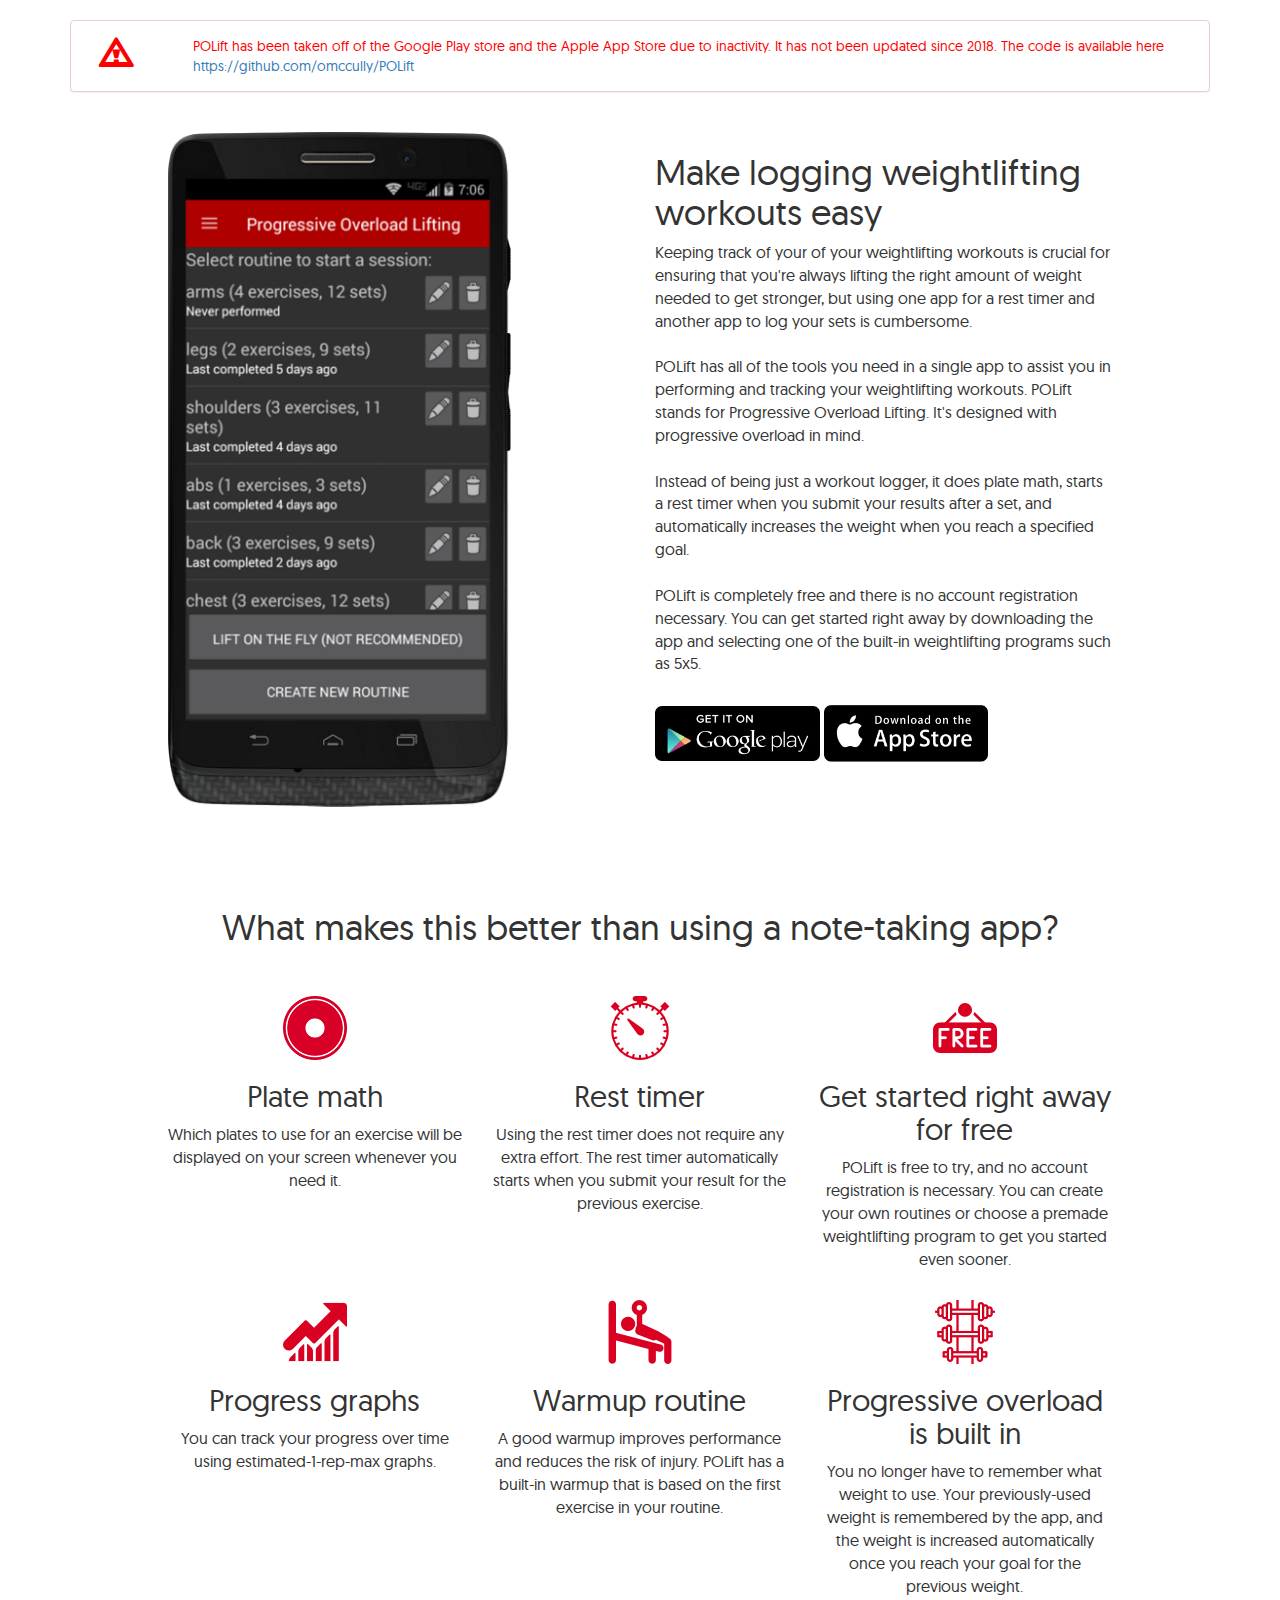
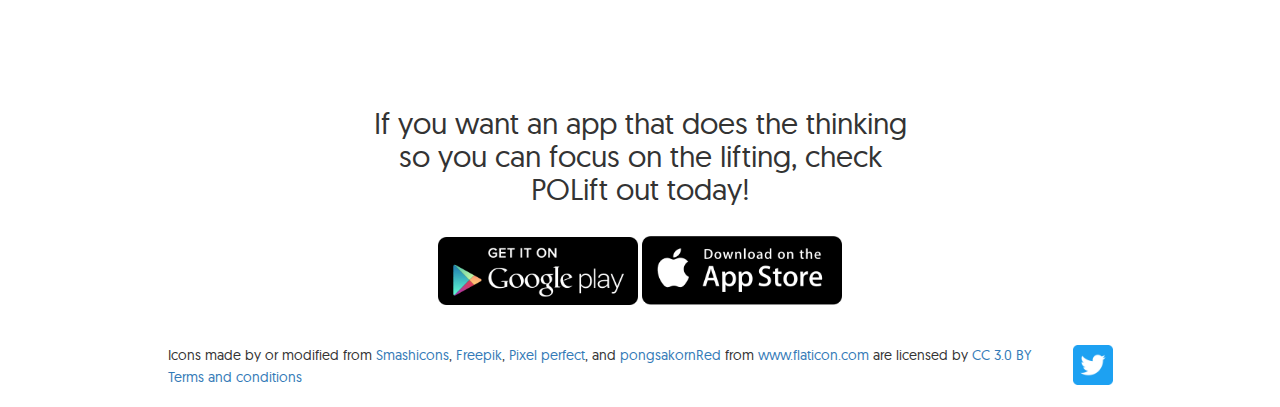
==== index.html @ 707cf512 "initial commit" ====
<!doctype html>
<html>
<head>
<title>POLift: Lifting Assistant</title>
<meta charset="utf-8">
<meta name="description" content="POLift is a mobile app for tracking weightlifting workouts."/>
<meta name="keywords" content="polift weight lifting progressive overload strength gains muscle"/>
<meta name="viewport" content="width=device-width, initial-scale=1">
<link rel="icon" type="image/png" sizes="16x16" href="images/favicon2.png">
<link href="css/style.css" rel="stylesheet" type="text/css">
<!--<link rel="stylesheet" href="https://maxcdn.bootstrapcdn.com/bootstrap/3.3.7/css/bootstrap.min.css">-->
<link rel="stylesheet" href="css/Geomanist-Regular-Webfont/stylesheet.css">
<link rel="stylesheet" href="css/bootstrap.min.css">
<script src="https://ajax.googleapis.com/ajax/libs/jquery/3.3.1/jquery.min.js"></script>
<!--<script src="https://maxcdn.bootstrapcdn.com/bootstrap/3.3.7/js/bootstrap.min.js"></script> -->
<script src="js/bootstrap.min.js"></script> 
</head>
<body>

<div class="container">
	<br/>
		<div class="panel panel-danger">
			<div class="panel-body" style="color:red">
				<span class="glyphicon glyphicon-warning-sign col-md-1" style="font-size:30px" aria-hidden="true"></span>
				<span class="col-md-11">
				POLift has been taken off of the Google Play store and the Apple App Store due to inactivity. It has not been updated since 2018. The code is available here <a href="https://github.com/omccully/POLift">https://github.com/omccully/POLift</a></span>
			</div>
		</div>
  <br/>

  <div class="row">
  	  <div class="col-sm-1"></div>
	  <div class="col-sm-5 col-xs-3">
		<img src="images/phone.png" class="phone_icon" />
	  </div>

	  <div class="col-sm-5">
	  	<h1>Make logging weightlifting workouts easy</h1>
  		<p>Keeping track of your of your weightlifting workouts is crucial for ensuring that you&apos;re always lifting the right amount of weight needed to get stronger, but using one app for a rest timer and another app to log your sets is cumbersome. 
  		<br/><br/>
  		POLift has all of the tools you need in a single app to assist you in performing and tracking your weightlifting workouts. POLift stands for Progressive Overload Lifting. It's designed with progressive overload in mind.
  		<br/><br/>
  		Instead of being just a workout logger, it does plate math, starts a rest timer when you submit your results after a set, and automatically increases the weight when you reach a specified goal. 
  		<br/><br/>
  		POLift is completely free and there is no account registration necessary. You can get started right away by downloading the app and selecting one of the built-in weightlifting programs such as 5x5.</p>
  		
		<br/>
		<a href="https://play.google.com/store/apps/details?id=com.cml.polift&hl=en">
			<img src="images/download_google_play.png" class="download_image" />
		</a>
		
		<a href="https://itunes.apple.com/us/app/polift-lifting-tracker/id1352415628?ls=1&mt=8">
			<img src="images/download_app_store.png" class="download_image" />
		</a>
		<br/>
  		
	  </div>
	<div class="col-sm-1"></div>
  </div>

  <br/><br/><br/><br/>

  <div class="row text-center">
  	<div class="col-xs-12">
  		<h1>What makes this better than using a note-taking app?</h1>
  		<br/><br/>
  	</div>
  </div>

  <div class="row text-center">
  	<div class="col-sm-1"></div>
	<div class="col-sm-10">
		<div class="row">
			<div class="col-sm-4">
				<img src="images/plate4.png"/>
	  			<h2>Plate math</h2>
		  		<p>Which plates to use for an exercise will be displayed on your screen whenever you need it.</p>
		  	</div>

		  	<div class="col-sm-4">
		  		<img src="images/stopwatch.png"/>
		  		<h2>Rest timer</h2>
		  		<p>Using the rest timer does not require any extra effort. The rest timer automatically starts when you submit your result for the previous exercise. </p>
		  	</div>

		  	<div class="col-sm-4">
		  		<img src="images/free.png"/>
		  		<h2>Get started right away for free</h2>
		  		<p>POLift is free to try, and no account registration is necessary. You can create your own routines or choose a premade weightlifting program to get you started even sooner.</p>
		  	</div>
		</div>
		<br/>
	</div>
  	<div class="col-sm-1"></div>
  </div>

  <div class="row text-center">
  	<div class="col-sm-1"></div>
	<div class="col-sm-10">
		<div class="row">
			<div class="col-sm-4">
				<img src="images/progress-report.png" />
	  			<h2>Progress graphs</h2>
  				<p>You can track your progress over time using estimated-1-rep-max graphs.</p>
		  	</div>

		  	<div class="col-sm-4">
				<img src="images/weightlifter-silhouette.png" />
		  		<h2>Warmup routine</h2>
  				<p>A good warmup improves performance and reduces the risk of injury. POLift has a built-in warmup that is based on the first exercise in your routine. </p>
		  	</div>

		  	<div class="col-sm-4">
		  		<img src="images/overload4.png" />
		  		<h2>Progressive overload is built in</h2>
  				<p>You no longer have to remember what weight to use. Your previously-used weight is remembered by the app, and the weight is increased automatically once you reach your goal for the previous weight. </p>
		  	</div>
		</div>
	</div>
  	<div class="col-sm-1"></div>
  </div>

  <br/><br/><br/><br/>

  <div class="row text-center">
  	<div class="col-sm-3"></div>
  	<div class="col-sm-6">
  	<h2>If you want an app that does the thinking so you can focus on the lifting, check POLift out today!</h2>
  	<br/>
  	<a href="https://play.google.com/store/apps/details?id=com.cml.polift&hl=en">
		<img src="images/download_google_play.png" class="download_image" />
	</a>
	<a href="https://itunes.apple.com/us/app/polift-lifting-tracker/id1352415628?ls=1&mt=8">
		<img src="images/download_app_store.png" class="download_image" />
	</a>
  	</div>
  	<div class="col-sm-3"></div>
  </div>

  <br/><br/>

  <div class="row">
	  <div class="col-sm-1"></div>
	  <div class="col-sm-10 footer_row">
	  	<a href="terms.html" class="terms_link">Terms and conditions</a>
	  	<a href="https://twitter.com/POLiftApp"><img class="twitter_icon" src="images/twitter.png"></a>

	  	<div class="credit">
		  	Icons made by or modified from <a href="https://www.flaticon.com/authors/smashicons" title="Smashicons">Smashicons</a>,
			<a href="http://www.freepik.com" title="Freepik">Freepik</a>,
			<a href="https://www.flaticon.com/authors/pixel-perfect" title="Pixel perfect">Pixel perfect</a>, and
			<a href="https://www.flaticon.com/authors/pongsakornred" title="pongsakornRed">pongsakornRed</a>
		  	 from <a href="https://www.flaticon.com/" title="Flaticon">www.flaticon.com</a> are licensed by <a href="http://creativecommons.org/licenses/by/3.0/" title="Creative Commons BY 3.0" target="_blank">CC 3.0 BY</a>
	  	 </div>
	  </div>
  	  <div class="col-sm-1"></div>
  </div>

  <br/>
</div>

</body>
</html>
---- css/style.css ----
body, html {
    
   
}

p {
    font-size: 16px;
}

#polift_logo {
	margin: auto;

}

#polift_logo_text {
    font-size: xx-large;
    vertical-align: center;
}

.phone_icon {
    margin:auto;
    width:75%;
    height:auto;
}

.download_image {
    width: 36%;
    height: auto;
}

.col-centered{
    float: none;
    margin: 0 auto;
     display: block;
}

.polift_link {
    
}

.twitter_icon {
    width:40px;
    height:40px;
    margin-left:30px;
    float:right;
}

.terms_link {
    position:absolute;
    bottom: 0;
    left: 30;
}

div.footer_row {
    min-height: 40px;
}

.credit {
    padding-bottom:22px;
}
---- css/Geomanist-Regular-Webfont/stylesheet.css ----
/* Generated by Font Squirrel (https://www.fontsquirrel.com) on October 7, 2016 */



@font-face {
    font-family: 'geomanistregular';
    src: url('geomanist-regular-webfont.eot');
    src: url('geomanist-regular-webfont.eot?#iefix') format('embedded-opentype'),
         url('geomanist-regular-webfont.woff2') format('woff2'),
         url('geomanist-regular-webfont.woff') format('woff'),
         url('geomanist-regular-webfont.ttf') format('truetype'),
         url('geomanist-regular-webfont.svg#geomanistregular') format('svg');
    font-weight: normal;
    font-style: normal;

}
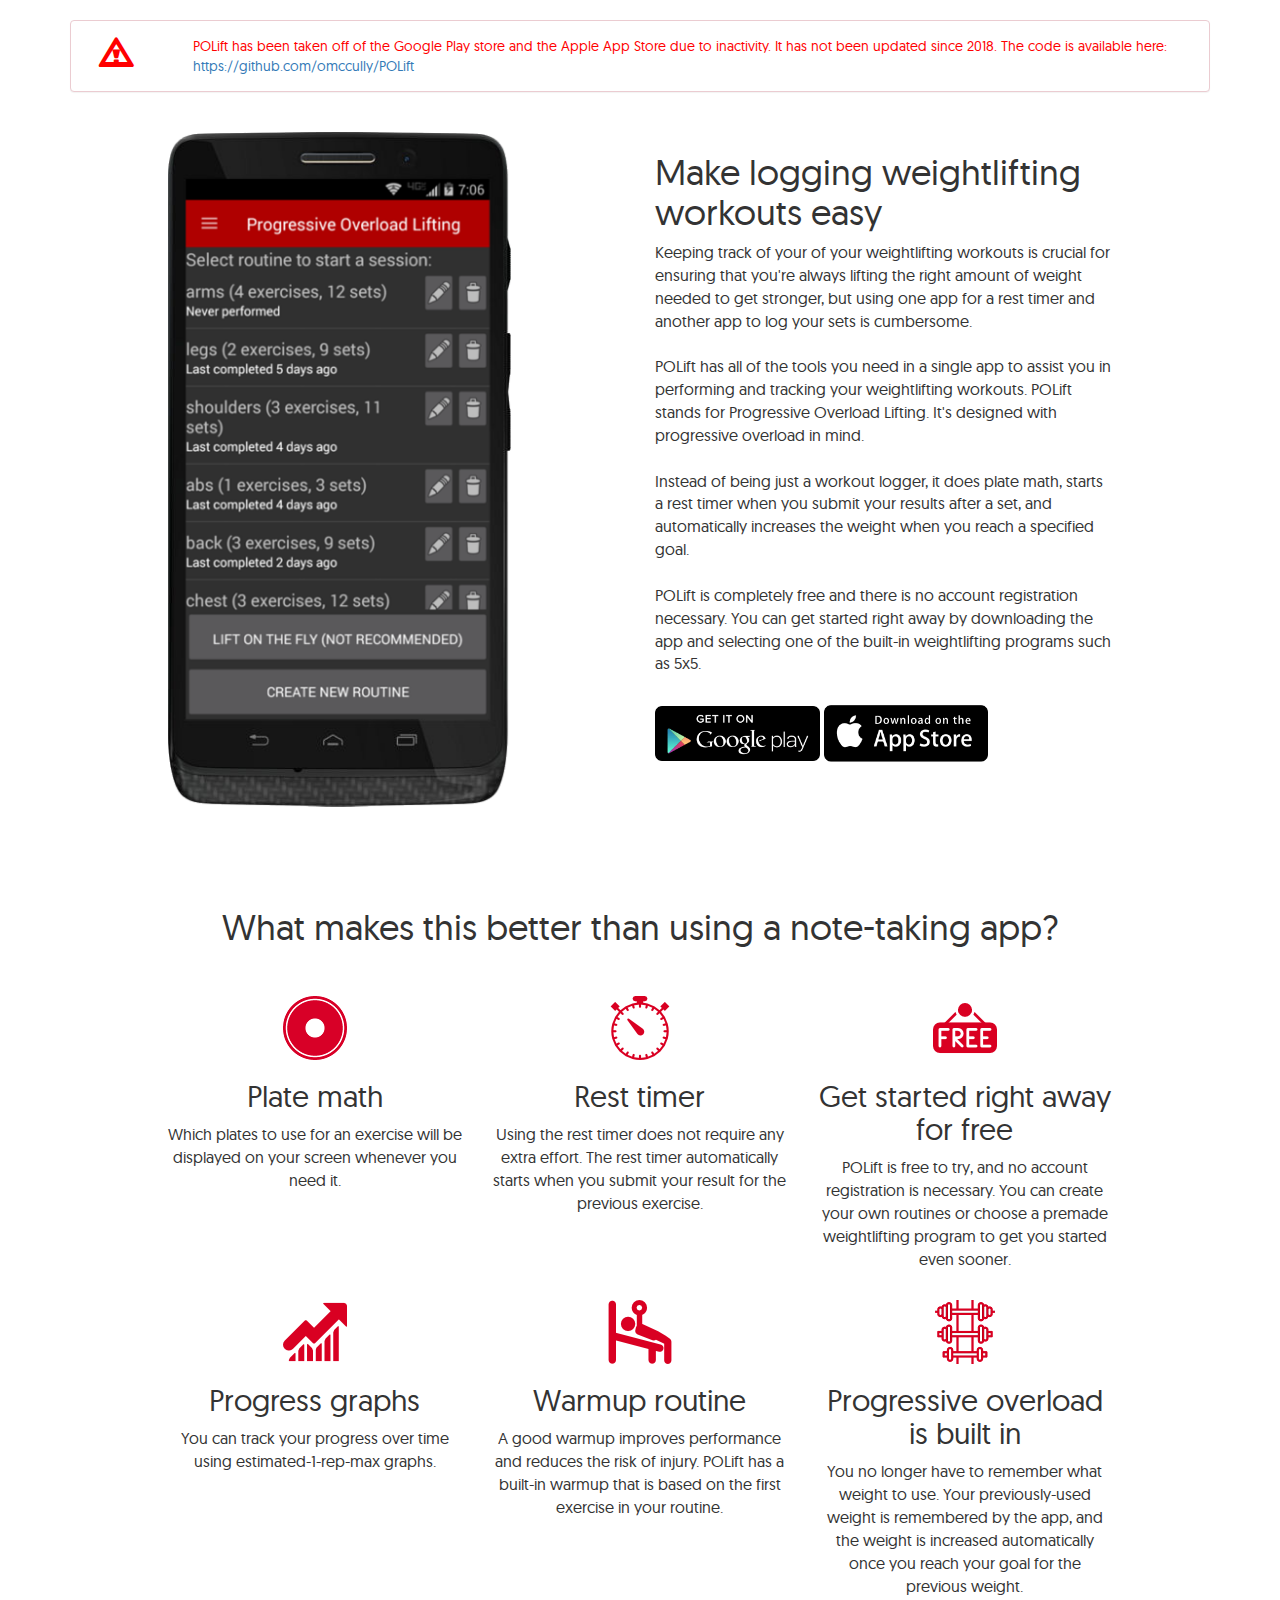
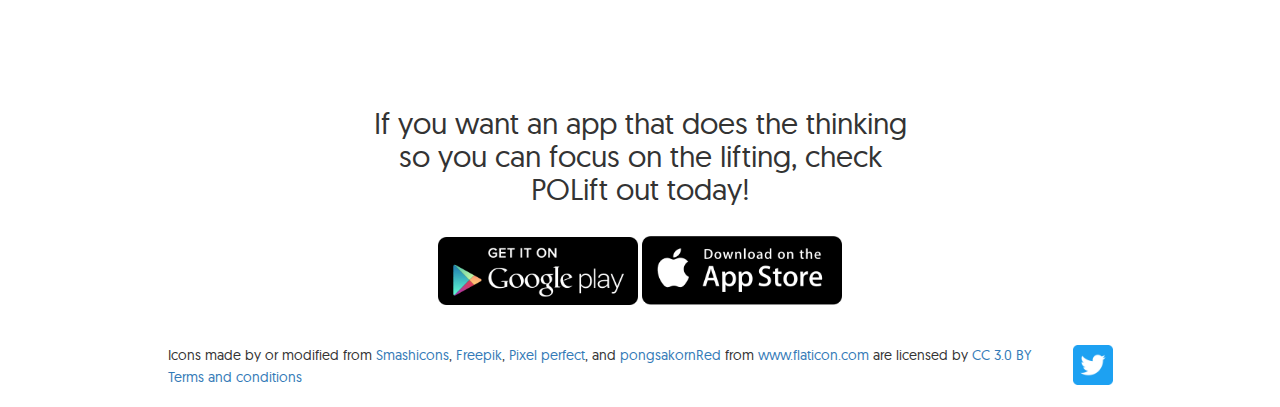
==== commit 8d76e122: "add colon" ====
--- a/index.html
+++ b/index.html
@@ -23,7 +23,7 @@
 			<div class="panel-body" style="color:red">
 				<span class="glyphicon glyphicon-warning-sign col-md-1" style="font-size:30px" aria-hidden="true"></span>
 				<span class="col-md-11">
-				POLift has been taken off of the Google Play store and the Apple App Store due to inactivity. It has not been updated since 2018. The code is available here <a href="https://github.com/omccully/POLift">https://github.com/omccully/POLift</a></span>
+				POLift has been taken off of the Google Play store and the Apple App Store due to inactivity. It has not been updated since 2018. The code is available here: <a href="https://github.com/omccully/POLift">https://github.com/omccully/POLift</a></span>
 			</div>
 		</div>
   <br/>
